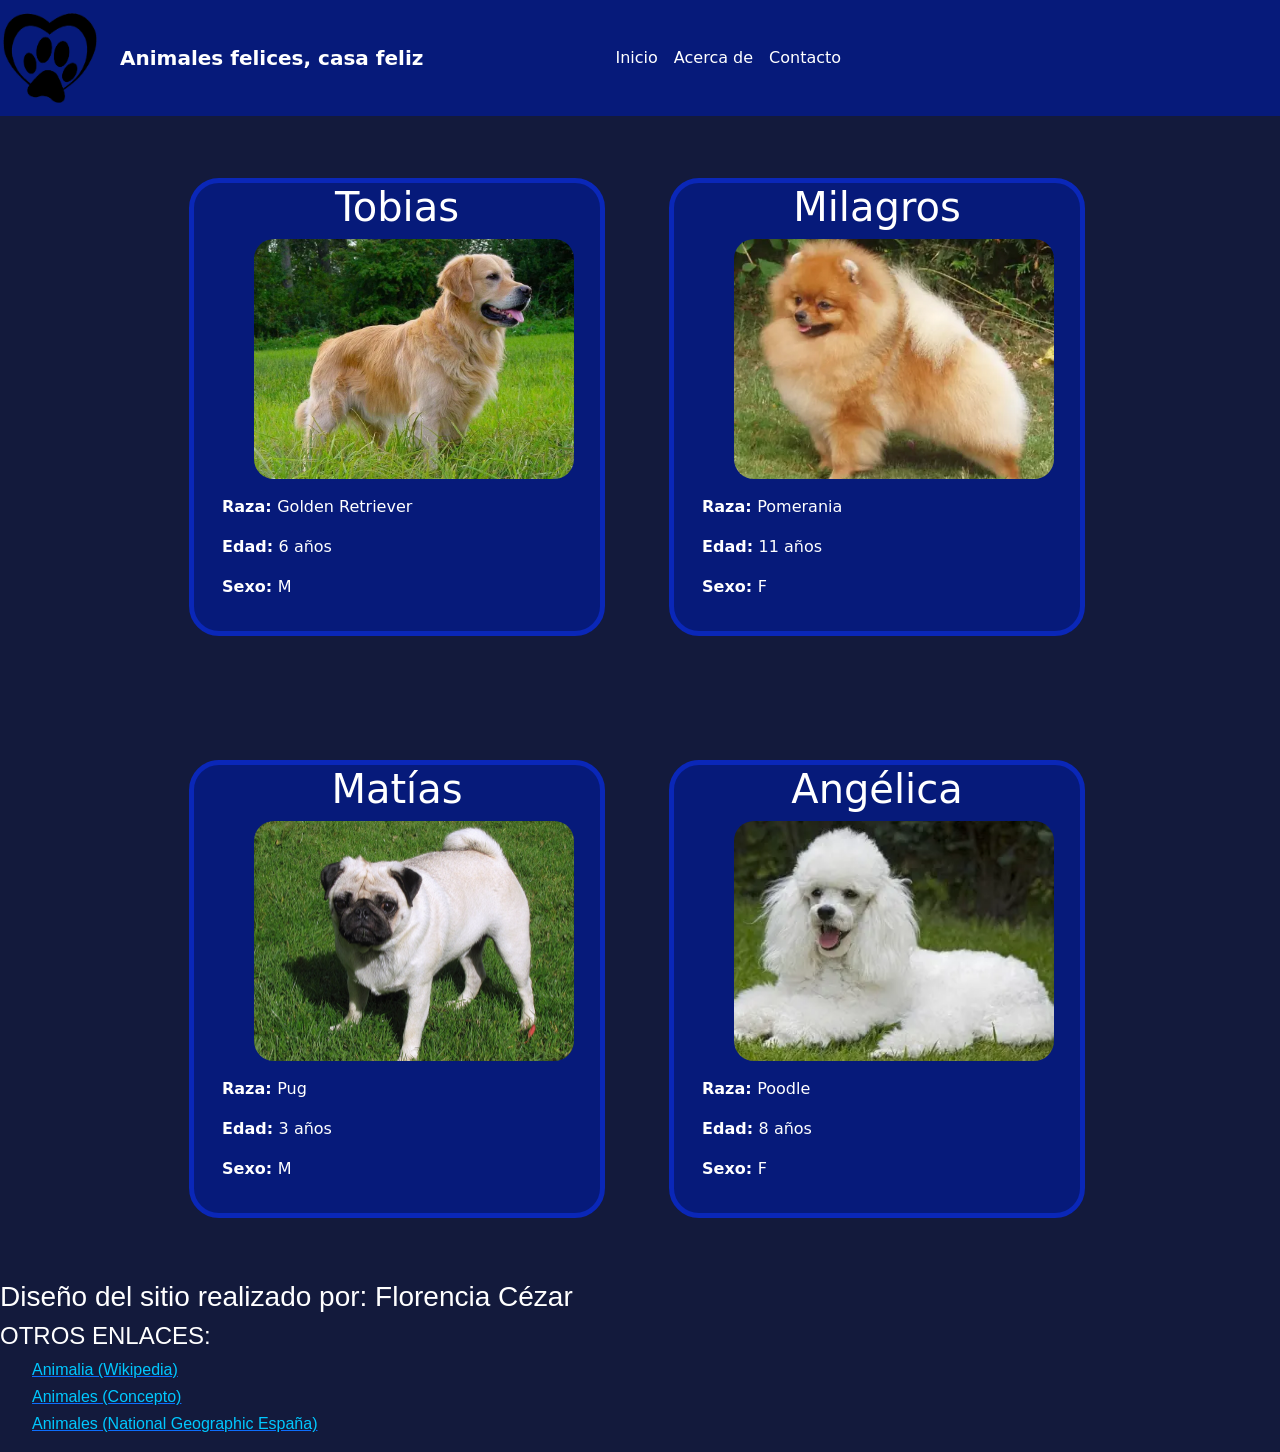
==== index.html @ 1eef2ca7 "Add files via upload" ====
<!DOCTYPE html>
<html lang="en">
<head>
    <meta charset="UTF-8">
    <meta name="viewport" content="width=device-width, initial-scale=1.0">
    <title>Protectora de animales</title>
    <link href="https://cdn.jsdelivr.net/npm/bootstrap@5.3.8/dist/css/bootstrap.min.css" rel="stylesheet" integrity="sha384-sRIl4kxILFvY47J16cr9ZwB07vP4J8+LH7qKQnuqkuIAvNWLzeN8tE5YBujZqJLB" crossorigin="anonymous">
    <link rel="stylesheet" href="css/style.css">
</head>
<body style="background-color: rgb(19, 26, 60)">
    <nav class="navbar navbar-expand-lg navbar-light sticky-top" style="background-color: rgb(6, 26, 122)">
        <img src="img/imagen-removebg-preview.png" alt="Logo" width="100" height="100" class="d-inline-block aling-text-top">
        <a class="navbar-brand" href="#" style="color: white"> <strong>Animales felices, casa feliz</strong></a>
        
        <button class="navbar-toggler" type="button" data-toggle="collapse" data-target="#navbarNav" aria-controls="navbarNav" aria-expanded="false" aria-label="Toggle navigation">
            <span class="navbar-toggler-icon"></span>
        </button>
        <div class="collapse navbar-collapse" id="navbarNav">
            <ul class="navbar-nav">
                <li class="nav-item">
                    <a class="nav-link" href="index.html" style="color: white">Inicio</a>
                </li>
                <li class="nav-item">
                    <a class="nav-link" href="acercade.html" style="color: white">Acerca de</a>
                </li>
                <li class="nav-item">
                    <a class="nav-link" href="contacto.html" style="color: white">Contacto</a>
                </li>
            </ul>
        </div>
    </nav>

    <main>
        <div class="container mx-auto c1">


            <div class="row">
                <div class="card" style="border-radius: 30px; width: 26rem; background-color: rgb(6, 26, 122)">
                    <h1 class="card-title">Tobias</h1>
                    <img style="width: 20rem; border-radius: 20px; margin-left: 3rem;" class="card-img-top" src="img/Golden.png" alt="Perro">
                    <div class="card-body">
                        <p><strong>Raza: </strong>Golden Retriever</p>
                        <p><strong>Edad: </strong>6 años</p>
                        <p><strong>Sexo: </strong>M</p>
                    </div>
                </div>
                <div class="card" style="border-radius: 30px; width: 26rem; background-color: rgb(6, 26, 122)">
                    <h1 class="card-title">Milagros</h1>
                    <img style="width: 20rem; border-radius: 20px; margin-left: 3rem;" class="card-img-top" src="img/Pomerania.png" alt="Perro">
                    <div class="card-body">
                        <p><strong>Raza: </strong>Pomerania</p>
                        <p><strong>Edad: </strong>11 años</p>
                        <p><strong>Sexo: </strong>F</p>
                    </div>
                </div>

            </div>
            
            <div class="row">
                <div class="card" style="border-radius: 30px; width: 26rem; background-color: rgb(6, 26, 122)">
                    <h1 class="card-title">Matías</h1>
                    <img style="width: 20rem; border-radius: 20px; margin-left: 3rem;" class="card-img-top" src="img/Pug.png" alt="Perro">
                    <div class="card-body">
                        <p><strong>Raza: </strong>Pug</p>
                        <p><strong>Edad: </strong>3 años</p>
                        <p><strong>Sexo: </strong>M</p>
                    </div>
                </div>
                <div class="card" style="border-radius: 30px; width: 26rem; background-color: rgb(6, 26, 122)">
                    <h1 class="card-title">Angélica</h1>
                    <img style="width: 20rem; border-radius: 20px; margin-left: 3rem;" class="card-img-top" src="img/Poodle.png" alt="Perro">
                    <div class="card-body">
                        <p><strong>Raza: </strong>Poodle</p>
                        <p><strong>Edad: </strong>8 años</p>
                        <p><strong>Sexo: </strong>F</p>
                    </div>
                </div>
            </div>
        </div>
    </main>
    <footer>
        <h3>Diseño del sitio realizado por: Florencia Cézar</h3>

        <h4 class="pwhite">
            OTROS ENLACES:
        </h4>
        
        <ul>
            <li>
                <a href="https://es.wikipedia.org/wiki/Animalia">
                    <p>Animalia (Wikipedia)</p>
                </a>
            </li>
            <li>
                <a href="https://concepto.de/animales/">
                    <p>Animales (Concepto)</p>
                </a>
            </li>
            <li>
                <a href="https://www.nationalgeographic.com.es/animales">
                    <p>Animales (National Geographic España)</p>
                </a>
            </li>

        </ul>
    </footer>
    <script src="https://cdn.jsdelivr.net/npm/bootstrap@5.3.8/dist/js/bootstrap.bundle.min.js" integrity="sha384-FKyoEForCGlyvwx9Hj09JcYn3nv7wiPVlz7YYwJrWVcXK/BmnVDxM+D2scQbITxI" crossorigin="anonymous"></script>
</body>
</html>
---- css/style.css ----
/*body{
    margin: 0;
    padding: 0;

    --heighttop: 90px;
    --heighttop2: 20px;

    background-color: rgb(19, 26, 60);
}

header{
    position: fixed;
    display: flex;
    background-color: rgb(6, 26, 122);
    width: 100%;
    height: var(--heighttop);
    top: 0;
    z-index: 10;
}

.logo{
    position: relative;
    width: 70px;
    height: 70px;

    object-fit: cover;

    border-radius: 50%;
    border: 2px solid white ;

    margin: 10px ;
    z-index: 11;
}

.nombre{

    color: white;

    position: absolute;
    font-family: Arial, Helvetica, sans-serif;

    text-align: center;

    font-size: 35px;

    left: 50%;
    top: 35%;
    transform: translate(-50%,-65%);
    z-index: 11;
}
/*
nav{
    position: fixed;
    display: flex;
    background-color: rgb(6, 26, 122);

    width: 100%;
    left: 0;
    top: 0;
    top: var(--heighttop);
    border-top: 1px solid rgb(16, 0, 74);

    height: var(--heighttop2);

    font-size: 20px;
    padding: 10px;   

    justify-content: center;

    z-index: 10;
}

.navtexto{

    color: white;

    padding-left: 30px;
    padding-right: 30px;

    z-index: 11;
}

/*
@media (max-width: 420px){
    nav{
        font-size: 16px;
    }
}
@media (max-width: 570px){
    .nombre{
        font-size: 30px;
        left: 20%;
        top: 0%;
        transform: translate(-0%,-0%);
    }
}
/*---------------------------------------------------------------------------------------------*/
/*---------------------------------------------------------------------------------------------*/
/*---------------------------------------------------------------------------------------------*/






/*---------------------------------------------------------------------------------------------*/
/*.inicio{
    align-items: center;
    
    justify-content: center;

    margin-top: 250px;

    display: grid;

    row-gap: 200px;


    grid-template-columns: 500px 500px;
    grid-template-rows: 320px 320px;




    h1{
        color: white;

        font-size: 50px;
        font-family: Arial, Helvetica, sans-serif;
        width: 100%;
        text-align: center;

        transform: translateY(-30%);
    }
    p{
        color: white;

        z-index: 9;
        font-size: 30px;

        margin-top: 5px;
        margin-bottom: 5px;

        margin-left: 60px;

        font-family: Arial, Helvetica, sans-serif;
        
        transform: translateY(-25%);
    }
}


.tamaños{
    width: 400px;
    height: 500px;


    background-color: rgb(6, 26, 122);
    
    border-radius: 10%;
    border: 5px solid rgb(10, 39, 184);
    transform: translateX(10%);
}
.imagen{
    width: 80%;
    height: 50%;

    transform: translateY(-15%);
    margin-left: 10%;

    object-fit: cover;


    border-radius: 15%;

    object-position: top;

}


/*@media (max-width: 750px){
    .inicio{
        display: flex;
        flex-direction: column;

        justify-content: flex-start;

        gap: 50px;

        p{
            font-size: 25px;

            margin-top: 3px;
            margin-bottom: 3px;

        }
    }
    .tamaños{
        width:80%;
        height: 500px;

        transform: translateY(-20%);

        padding: 0;
    }

}

@media (min-width: 750px) and (max-width: 920px){
    .inicio{
        display: flex;
        flex-direction: column;

        h1{
            font-size: 70px;
        }
    }
    .tamaños{
        width: 700px;
        height: 875px;
        transform: translateX(0%);
    }   
    .imagen{
            transform: translateY(-5%);
    }
}
/*---------------------------------------------------------------------------------------------*/



/*---------------------------------------------------------------------------------------------*/
/*---------------------------------------------------------------------------------------------*/

/*.contacto{
    display: flex;
    flex-direction: column;
    align-items: center;

    margin-top: 150px;

    background-color: rgb(6, 26, 122);

    margin-left: 450px;
    margin-right: 450px;
    
    border-radius: 20px;
    border: 5px solid rgb(10, 39, 184);
}

textarea{
    margin-bottom: 25px;

    max-width: 300px;
    min-width: 300px;
    border-radius: 30px;
    min-height: 25px;
    max-height: 200px;

    padding: 10px;

    font-family: Arial, Helvetica, sans-serif;

    font-size: 16px;

}
label{
    color: white;
    margin-top: 25px;

    font-size: 20px;
}
input{
    border-radius: 20px;
    width: 300px;
    height: 25px;

    margin-top: 5px;
    padding: 5px;
    font-family: Arial, Helvetica, sans-serif;
    font-size: 16px;
}

button{
    width: 150px;
    height: 50px;

    font-family: Arial, Helvetica, sans-serif;
    font-size: 30px;

    border-radius: 10px;
    background-color: rgb(10, 39, 184);
    border: none;

    margin-bottom: 30px;

    color: white;
}






/*---------------------------------------------------------------------------------------------*/
/*---------------------------------------------------------------------------------------------*/
/*---------------------------------------------------------------------------------------------*/





/*footer{

    transform: translateY(-20%);
    justify-content: center;
    align-items: center;
    margin-top: 150px;
    font-family: Arial, Helvetica, sans-serif;
    color: rgb(255, 255, 255);

    ul{
        list-style:none;
    h3{
        margin-bottom: 4px;
    }

    p{
        color: rgb(0, 200, 255);
        margin-top: 3px;
        margin-bottom: 3px;

        transform: translateY(-80%);
    }
    .pwhite{
        color: white;
    }
}
}


*/


.navbar-brand{
    margin-left: 20px;
}
.navbar-nav{
    margin-left: 20%;
}
.row{
    padding: 30px;
}
.card{
    h1{
        color: white;
        text-align: center;
    }
    
    p{
        color: white;
    }

    border: 5px solid rgb(10, 39, 184);
}
.c1{
    transform: translateX(5%);
    @media(max-width: 1200px){
        transform: translateX(25%);
    }
    @media(max-width: 1000px){
        transform: translateX(15%);
    }
    @media(max-width: 770px){
        transform: translateX(5%);
    }

    .card{
        max-width: 26rem;
        margin: 2rem;

    }
    img{
        height: 15rem;
        object-fit: cover;
    }
}




.imag{
    width: 18rem;
    height: 20rem;

    object-fit: cover;
    border-radius: 50px;

    
}

.texto{
    background-color: rgb(6, 26, 122);
    color: white;

    border-radius: 50px;
    max-width: 85rem;


    min-height: 12rem;
    max-height: 20rem;

    p{
        padding: 1rem;
        font-size: 20px;
    }

    border: 5px solid rgb(10, 39, 184);
}
@media(max-width: 575px){
    .imag{
        width: 100%;
        height: auto;
    }
}




.contacto{
    display: flex;
    flex-direction: column;
    align-items: center;

    margin-top: 1rem;

    background-color: rgb(6, 26, 122);

    max-width: 30rem;
    min-width: 25rem;
    margin-left: auto;
    margin-right: auto;
    
    border-radius: 20px;
    border: 5px solid rgb(10, 39, 184);
}

textarea{
    margin-bottom: 25px;

    max-width: 300px;
    min-width: 300px;
    min-height: 25px;
    max-height: 200px;

    padding: 10px;

    font-family: Arial, Helvetica, sans-serif;

    font-size: 16px;

}
label{
    color: white;
    margin-top: 25px;

    font-size: 20px;
}
input{
    border-radius: 20px;
    width: 300px;
    height: 25px;

    margin-top: 5px;
    padding: 5px;
    font-family: Arial, Helvetica, sans-serif;
    font-size: 16px;
}

button{
    width: 150px;
    height: 50px;

    font-family: Arial, Helvetica, sans-serif;
    font-size: 30px;

    border-radius: 10px;
    background-color: rgb(10, 39, 184);
    border: none;

    margin-bottom: 30px;

    color: white;
}



footer{
    justify-content: center;
    align-items: center;
    font-family: Arial, Helvetica, sans-serif;
    color: rgb(255, 255, 255);



    ul{
        list-style:none;
    h3{
        margin-bottom: 4px;
    }

    p{
        color: rgb(0, 200, 255);
        margin-top: 3px;
        margin-bottom: 3px;
    }
    .pwhite{
        color: white;
    }
}
}
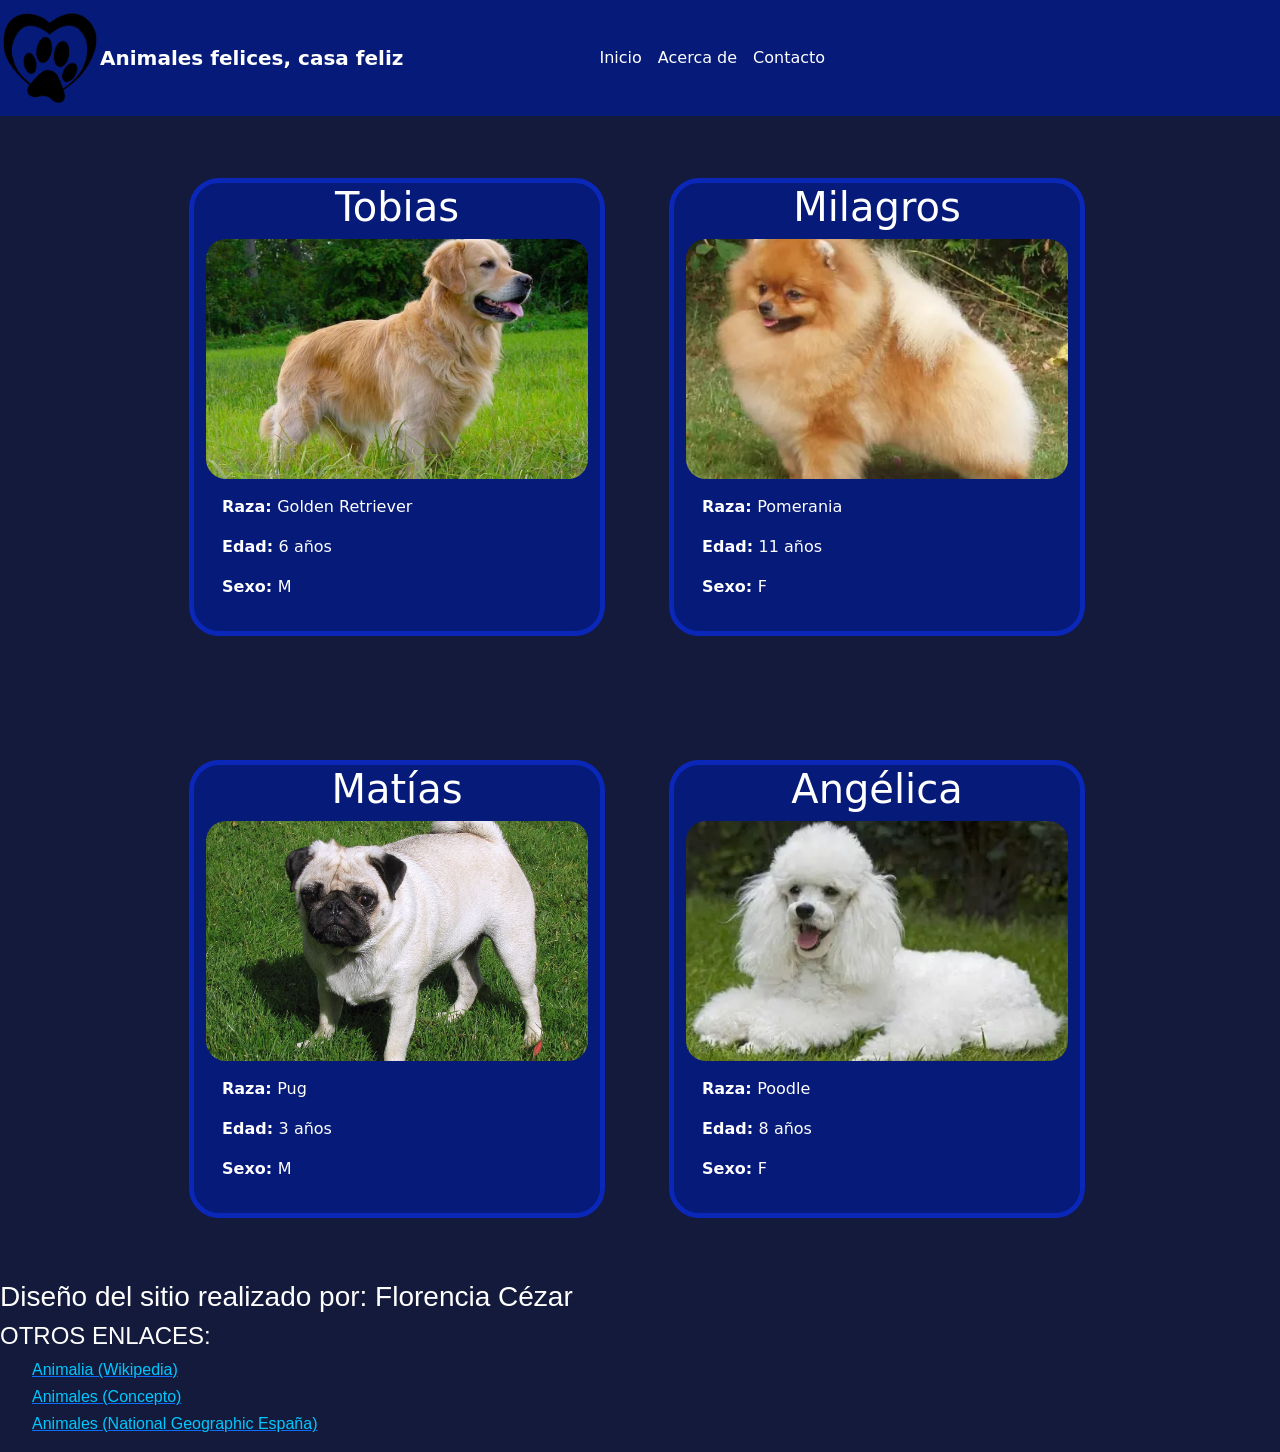
==== commit 1c71570d: "Add files via upload" ====
--- a/index.html
+++ b/index.html
@@ -12,7 +12,7 @@
         <img src="img/imagen-removebg-preview.png" alt="Logo" width="100" height="100" class="d-inline-block aling-text-top">
         <a class="navbar-brand" href="#" style="color: white"> <strong>Animales felices, casa feliz</strong></a>
         
-        <button class="navbar-toggler" type="button" data-toggle="collapse" data-target="#navbarNav" aria-controls="navbarNav" aria-expanded="false" aria-label="Toggle navigation">
+        <button class="navbar-toggler" type="button" data-bs-toggle="collapse" data-bs-target="#navbarNav" aria-controls="navbarNav" aria-expanded="false" aria-label="Toggle navigation">
             <span class="navbar-toggler-icon"></span>
         </button>
         <div class="collapse navbar-collapse" id="navbarNav">
@@ -35,18 +35,18 @@
 
 
             <div class="row">
-                <div class="card" style="border-radius: 30px; width: 26rem; background-color: rgb(6, 26, 122)">
+                <div class="card" style="border-radius: 30px; background-color: rgb(6, 26, 122)">
                     <h1 class="card-title">Tobias</h1>
-                    <img style="width: 20rem; border-radius: 20px; margin-left: 3rem;" class="card-img-top" src="img/Golden.png" alt="Perro">
+                    <img style="border-radius: 20px;" class="card-img-top" src="img/Golden.png" alt="Perro">
                     <div class="card-body">
                         <p><strong>Raza: </strong>Golden Retriever</p>
                         <p><strong>Edad: </strong>6 años</p>
                         <p><strong>Sexo: </strong>M</p>
                     </div>
                 </div>
-                <div class="card" style="border-radius: 30px; width: 26rem; background-color: rgb(6, 26, 122)">
+                <div class="card" style="border-radius: 30px; background-color: rgb(6, 26, 122)">
                     <h1 class="card-title">Milagros</h1>
-                    <img style="width: 20rem; border-radius: 20px; margin-left: 3rem;" class="card-img-top" src="img/Pomerania.png" alt="Perro">
+                    <img style="border-radius: 20px;" class="card-img-top" src="img/Pomerania.png" alt="Perro">
                     <div class="card-body">
                         <p><strong>Raza: </strong>Pomerania</p>
                         <p><strong>Edad: </strong>11 años</p>
@@ -57,18 +57,18 @@
             </div>
             
             <div class="row">
-                <div class="card" style="border-radius: 30px; width: 26rem; background-color: rgb(6, 26, 122)">
+                <div class="card" style="border-radius: 30px; background-color: rgb(6, 26, 122)">
                     <h1 class="card-title">Matías</h1>
-                    <img style="width: 20rem; border-radius: 20px; margin-left: 3rem;" class="card-img-top" src="img/Pug.png" alt="Perro">
+                    <img style="border-radius: 20px;" class="card-img-top" src="img/Pug.png" alt="Perro">
                     <div class="card-body">
                         <p><strong>Raza: </strong>Pug</p>
                         <p><strong>Edad: </strong>3 años</p>
                         <p><strong>Sexo: </strong>M</p>
                     </div>
                 </div>
-                <div class="card" style="border-radius: 30px; width: 26rem; background-color: rgb(6, 26, 122)">
+                <div class="card" style="border-radius: 30px; background-color: rgb(6, 26, 122)">
                     <h1 class="card-title">Angélica</h1>
-                    <img style="width: 20rem; border-radius: 20px; margin-left: 3rem;" class="card-img-top" src="img/Poodle.png" alt="Perro">
+                    <img style="border-radius: 20px;" class="card-img-top" src="img/Poodle.png" alt="Perro">
                     <div class="card-body">
                         <p><strong>Raza: </strong>Poodle</p>
                         <p><strong>Edad: </strong>8 años</p>
--- a/css/style.css
+++ b/css/style.css
@@ -1,247 +1,133 @@
-/*body{
-    margin: 0;
-    padding: 0;
-
-    --heighttop: 90px;
-    --heighttop2: 20px;
-
-    background-color: rgb(19, 26, 60);
-}
-
-header{
-    position: fixed;
-    display: flex;
-    background-color: rgb(6, 26, 122);
-    width: 100%;
-    height: var(--heighttop);
-    top: 0;
-    z-index: 10;
-}
-
-.logo{
-    position: relative;
-    width: 70px;
-    height: 70px;
-
-    object-fit: cover;
-
-    border-radius: 50%;
-    border: 2px solid white ;
-
-    margin: 10px ;
-    z-index: 11;
-}
-
-.nombre{
-
-    color: white;
-
-    position: absolute;
-    font-family: Arial, Helvetica, sans-serif;
-
-    text-align: center;
-
-    font-size: 35px;
-
-    left: 50%;
-    top: 35%;
-    transform: translate(-50%,-65%);
-    z-index: 11;
-}
-/*
-nav{
-    position: fixed;
-    display: flex;
-    background-color: rgb(6, 26, 122);
-
-    width: 100%;
-    left: 0;
-    top: 0;
-    top: var(--heighttop);
-    border-top: 1px solid rgb(16, 0, 74);
-
-    height: var(--heighttop2);
-
-    font-size: 20px;
-    padding: 10px;   
-
-    justify-content: center;
-
-    z-index: 10;
-}
-
-.navtexto{
-
-    color: white;
-
-    padding-left: 30px;
-    padding-right: 30px;
-
-    z-index: 11;
-}
-
-/*
-@media (max-width: 420px){
-    nav{
-        font-size: 16px;
-    }
-}
-@media (max-width: 570px){
-    .nombre{
-        font-size: 30px;
-        left: 20%;
-        top: 0%;
-        transform: translate(-0%,-0%);
-    }
-}
-/*---------------------------------------------------------------------------------------------*/
-/*---------------------------------------------------------------------------------------------*/
-/*---------------------------------------------------------------------------------------------*/
-
-
-
-
-
-
-/*---------------------------------------------------------------------------------------------*/
-/*.inicio{
-    align-items: center;
-    
-    justify-content: center;
-
-    margin-top: 250px;
-
-    display: grid;
-
-    row-gap: 200px;
-
-
-    grid-template-columns: 500px 500px;
-    grid-template-rows: 320px 320px;
-
-
-
-
+.navbar-brand{
+    margin-left: 0px;
+}
+.navbar-nav{
+    margin-left: 20%;
+}
+.row{
+    padding: 30px;
+}
+.card{
     h1{
         color: white;
-
-        font-size: 50px;
-        font-family: Arial, Helvetica, sans-serif;
-        width: 100%;
         text-align: center;
-
-        transform: translateY(-30%);
-    }
+    }
+    
     p{
         color: white;
-
-        z-index: 9;
-        font-size: 30px;
-
-        margin-top: 5px;
-        margin-bottom: 5px;
-
-        margin-left: 60px;
-
-        font-family: Arial, Helvetica, sans-serif;
-        
-        transform: translateY(-25%);
-    }
-}
-
-
-.tamaños{
-    width: 400px;
-    height: 500px;
-
-
+    }
+
+    border: 5px solid rgb(10, 39, 184);
+}
+
+
+.c1{
+    transform: translateX(5%);
+    @media(max-width: 1200px){
+        transform: translateX(25%);
+    }
+    @media(max-width: 1000px){
+        transform: translateX(15%);
+    }
+    @media(max-width: 770px){
+        transform: translateX(5%);
+    }
+    @media(max-width: 550px){
+        transform: translateX(0%);
+    }
+    @media(max-width: 500px){
+        transform: translateX(-2%);
+    }
+    @media(max-width: 470px){
+        transform: translateX(-7%);
+    }
+    
+    
+
+    .card{
+        max-width: 26rem;
+        margin: 2rem;
+
+    }
+    img{
+        height: 15rem;
+        object-fit: cover;
+    }
+}
+
+
+
+
+.imag{
+    width: 18rem;
+    height: 20rem;
+
+    object-fit: cover;
+    border-radius: 50px;
+
+    
+}
+
+.texto{
     background-color: rgb(6, 26, 122);
-    
-    border-radius: 10%;
+    color: white;
+
+    border-radius: 50px;
+    max-width: 85rem;
+
+
+    min-height: 12rem;
+    max-height: 20rem;
+
+    p{
+        padding: 1rem;
+        font-size: 20px;
+    }
+
     border: 5px solid rgb(10, 39, 184);
-    transform: translateX(10%);
-}
-.imagen{
-    width: 80%;
-    height: 50%;
-
-    transform: translateY(-15%);
-    margin-left: 10%;
-
-    object-fit: cover;
-
-
-    border-radius: 15%;
-
-    object-position: top;
-
-}
-
-
-/*@media (max-width: 750px){
-    .inicio{
-        display: flex;
-        flex-direction: column;
-
-        justify-content: flex-start;
-
-        gap: 50px;
-
-        p{
-            font-size: 25px;
-
-            margin-top: 3px;
-            margin-bottom: 3px;
-
+}
+@media(max-width: 575px){
+    .imag{
+        width: 100%;
+        height: auto;
+    }
+}
+@media(max-width: 450px){
+    .card{
+        width: 22rem;
+        margin: 0rem;
+        img{
+            width: 18rem;
+            margin-left: 2rem;
         }
     }
-    .tamaños{
-        width:80%;
-        height: 500px;
-
-        transform: translateY(-20%);
-
-        padding: 0;
-    }
-
-}
-
-@media (min-width: 750px) and (max-width: 920px){
-    .inicio{
-        display: flex;
-        flex-direction: column;
-
-        h1{
-            font-size: 70px;
+}
+
+@media(max-width: 400px){
+    .card{
+        width: 18rem;
+        margin: 0rem;
+        img{
+            width: 14rem;
+            margin-left: 1rem;
         }
     }
-    .tamaños{
-        width: 700px;
-        height: 875px;
-        transform: translateX(0%);
-    }   
-    .imagen{
-            transform: translateY(-5%);
-    }
-}
-/*---------------------------------------------------------------------------------------------*/
-
-
-
-/*---------------------------------------------------------------------------------------------*/
-/*---------------------------------------------------------------------------------------------*/
-
-/*.contacto{
+}
+
+
+.contacto{
     display: flex;
     flex-direction: column;
     align-items: center;
 
-    margin-top: 150px;
+    margin-top: 1rem;
 
     background-color: rgb(6, 26, 122);
 
-    margin-left: 450px;
-    margin-right: 450px;
+    max-width: 30rem;
+    min-width: 25rem;
+    margin-left: auto;
+    margin-right: auto;
     
     border-radius: 20px;
     border: 5px solid rgb(10, 39, 184);
@@ -252,7 +138,6 @@
 
     max-width: 300px;
     min-width: 300px;
-    border-radius: 30px;
     min-height: 25px;
     max-height: 200px;
 
@@ -298,25 +183,13 @@
 
 
 
-
-
-
-/*---------------------------------------------------------------------------------------------*/
-/*---------------------------------------------------------------------------------------------*/
-/*---------------------------------------------------------------------------------------------*/
-
-
-
-
-
-/*footer{
-
-    transform: translateY(-20%);
+footer{
     justify-content: center;
     align-items: center;
-    margin-top: 150px;
     font-family: Arial, Helvetica, sans-serif;
     color: rgb(255, 255, 255);
+
+
 
     ul{
         list-style:none;
@@ -328,193 +201,9 @@
         color: rgb(0, 200, 255);
         margin-top: 3px;
         margin-bottom: 3px;
-
-        transform: translateY(-80%);
     }
     .pwhite{
         color: white;
     }
 }
-}
-
-
-*/
-
-
-.navbar-brand{
-    margin-left: 20px;
-}
-.navbar-nav{
-    margin-left: 20%;
-}
-.row{
-    padding: 30px;
-}
-.card{
-    h1{
-        color: white;
-        text-align: center;
-    }
-    
-    p{
-        color: white;
-    }
-
-    border: 5px solid rgb(10, 39, 184);
-}
-.c1{
-    transform: translateX(5%);
-    @media(max-width: 1200px){
-        transform: translateX(25%);
-    }
-    @media(max-width: 1000px){
-        transform: translateX(15%);
-    }
-    @media(max-width: 770px){
-        transform: translateX(5%);
-    }
-
-    .card{
-        max-width: 26rem;
-        margin: 2rem;
-
-    }
-    img{
-        height: 15rem;
-        object-fit: cover;
-    }
-}
-
-
-
-
-.imag{
-    width: 18rem;
-    height: 20rem;
-
-    object-fit: cover;
-    border-radius: 50px;
-
-    
-}
-
-.texto{
-    background-color: rgb(6, 26, 122);
-    color: white;
-
-    border-radius: 50px;
-    max-width: 85rem;
-
-
-    min-height: 12rem;
-    max-height: 20rem;
-
-    p{
-        padding: 1rem;
-        font-size: 20px;
-    }
-
-    border: 5px solid rgb(10, 39, 184);
-}
-@media(max-width: 575px){
-    .imag{
-        width: 100%;
-        height: auto;
-    }
-}
-
-
-
-
-.contacto{
-    display: flex;
-    flex-direction: column;
-    align-items: center;
-
-    margin-top: 1rem;
-
-    background-color: rgb(6, 26, 122);
-
-    max-width: 30rem;
-    min-width: 25rem;
-    margin-left: auto;
-    margin-right: auto;
-    
-    border-radius: 20px;
-    border: 5px solid rgb(10, 39, 184);
-}
-
-textarea{
-    margin-bottom: 25px;
-
-    max-width: 300px;
-    min-width: 300px;
-    min-height: 25px;
-    max-height: 200px;
-
-    padding: 10px;
-
-    font-family: Arial, Helvetica, sans-serif;
-
-    font-size: 16px;
-
-}
-label{
-    color: white;
-    margin-top: 25px;
-
-    font-size: 20px;
-}
-input{
-    border-radius: 20px;
-    width: 300px;
-    height: 25px;
-
-    margin-top: 5px;
-    padding: 5px;
-    font-family: Arial, Helvetica, sans-serif;
-    font-size: 16px;
-}
-
-button{
-    width: 150px;
-    height: 50px;
-
-    font-family: Arial, Helvetica, sans-serif;
-    font-size: 30px;
-
-    border-radius: 10px;
-    background-color: rgb(10, 39, 184);
-    border: none;
-
-    margin-bottom: 30px;
-
-    color: white;
-}
-
-
-
-footer{
-    justify-content: center;
-    align-items: center;
-    font-family: Arial, Helvetica, sans-serif;
-    color: rgb(255, 255, 255);
-
-
-
-    ul{
-        list-style:none;
-    h3{
-        margin-bottom: 4px;
-    }
-
-    p{
-        color: rgb(0, 200, 255);
-        margin-top: 3px;
-        margin-bottom: 3px;
-    }
-    .pwhite{
-        color: white;
-    }
-}
 }
